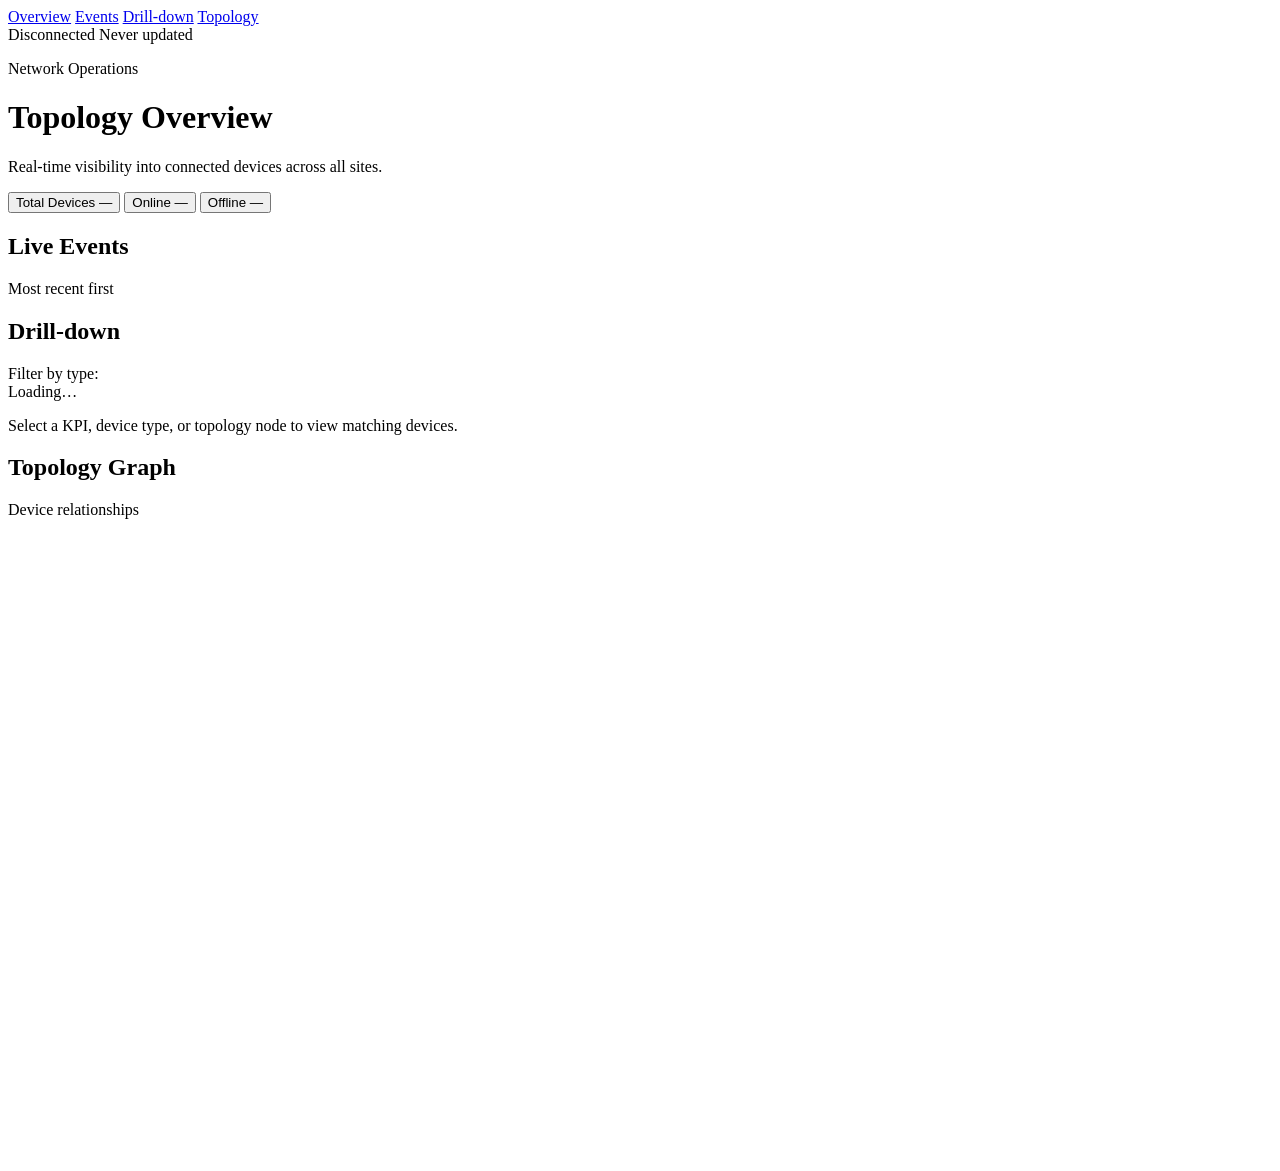
==== topology/backend/static/index.html @ 5d7c3f0e "Update" ====
<!DOCTYPE html>
<html lang="en">
<head>
  <meta charset="UTF-8">
  <meta name="viewport" content="width=device-width, initial-scale=1.0">
  <title>IoT Topology Monitor</title>
  <link rel="preconnect" href="https://fonts.googleapis.com">
  <link rel="preconnect" href="https://fonts.gstatic.com" crossorigin>
  <link href="https://fonts.googleapis.com/css2?family=Inter:wght@400;500;600;700&display=swap" rel="stylesheet">
  <link rel="stylesheet" href="/static/style.css">
</head>
<body>
  <aside class="sidebar">
    <div class="brand">
      <img class="brand-logo" src="/static/nucor-logo.png" alt="Nucor logo" onerror="this.style.display='none'">
    </div>
    <nav class="nav">
      <a class="nav-item active" href="#overview">Overview</a>
      <a class="nav-item" href="#events">Events</a>
      <a class="nav-item" href="#drilldown">Drill-down</a>
      <a class="nav-item" href="#topology">Topology</a>
    </nav>
    <div class="sidebar-footer">
      <div class="ws-block">
        <span id="ws-status" class="ws-dot disconnected">Disconnected</span>
        <span id="last-update" class="last-update">Never updated</span>
      </div>
    </div>
  </aside>

  <main id="app">
    <header class="page-header">
      <div>
        <p class="eyebrow">Network Operations</p>
        <h1>Topology Overview</h1>
        <p class="subtitle">Real-time visibility into connected devices across all sites.</p>
      </div>
    </header>

    <section id="overview" class="kpis">
      <button class="kpi-card" id="kpi-total" data-filter="all">
        <span class="kpi-label">Total Devices</span>
        <span class="kpi-value">—</span>
      </button>
      <button class="kpi-card online" id="kpi-online" data-filter="status:online">
        <span class="kpi-label">Online</span>
        <span class="kpi-value">—</span>
      </button>
      <button class="kpi-card offline" id="kpi-offline" data-filter="status:offline">
        <span class="kpi-label">Offline</span>
        <span class="kpi-value">—</span>
      </button>
    </section>

    <section id="events" class="card">
      <div class="card-header">
        <h2>Live Events</h2>
        <span class="card-meta">Most recent first</span>
      </div>
      <div id="event-list" class="event-list"></div>
    </section>

    <section id="drilldown" class="card">
      <div class="card-header">
        <h2>Drill-down</h2>
        <div class="card-controls">
          <span class="muted">Filter by type:</span>
          <div id="device-type-chips" class="type-chips">
            <span class="muted">Loading…</span>
          </div>
        </div>
      </div>
      <div id="drilldown-table-container">
        <p class="muted">Select a KPI, device type, or topology node to view matching devices.</p>
      </div>
    </section>

    <section id="topology" class="card">
      <div class="card-header">
        <h2>Topology Graph</h2>
        <span class="card-meta">Device relationships</span>
      </div>
      <svg id="graph" width="100%" height="640"></svg>
    </section>
  </main>

  <script src="/static/app.js"></script>
</body>
</html>
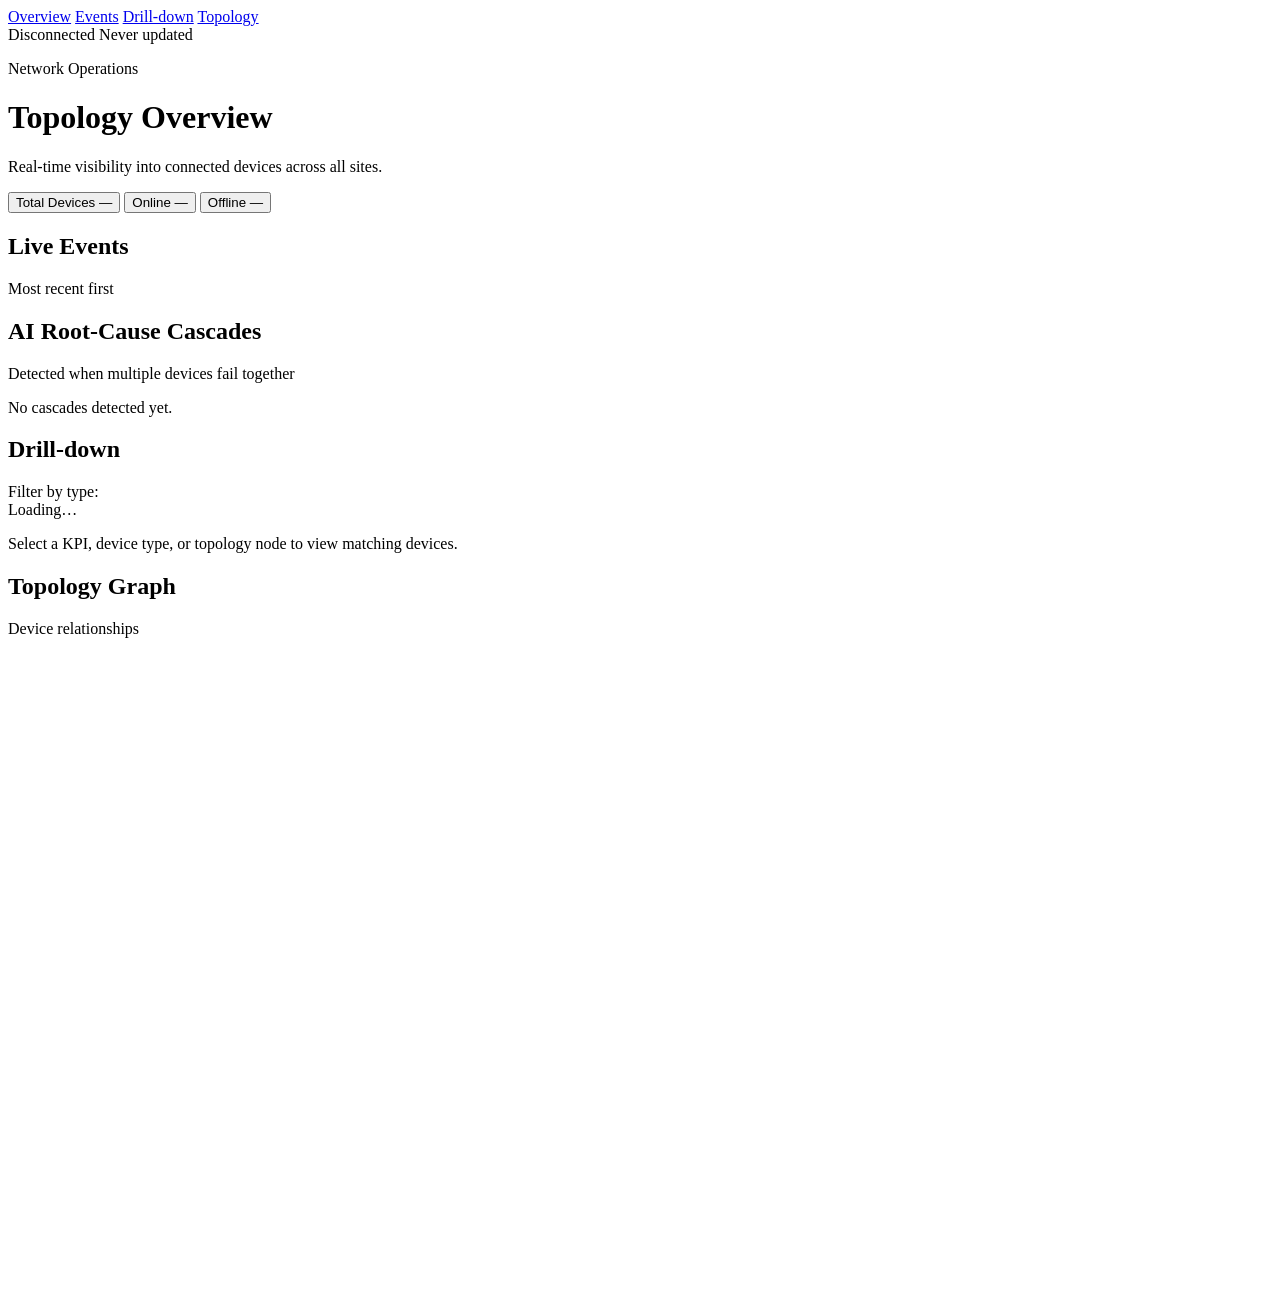
==== commit 5c01e0c2: "AI script test" ====
--- a/topology/backend/static/index.html
+++ b/topology/backend/static/index.html
@@ -60,6 +60,16 @@
       <div id="event-list" class="event-list"></div>
     </section>
 
+    <section id="cascades" class="card">
+      <div class="card-header">
+        <h2>AI Root-Cause Cascades</h2>
+        <span class="card-meta">Detected when multiple devices fail together</span>
+      </div>
+      <div id="cascade-list" class="cascade-list">
+        <p class="muted">No cascades detected yet.</p>
+      </div>
+    </section>
+
     <section id="drilldown" class="card">
       <div class="card-header">
         <h2>Drill-down</h2>
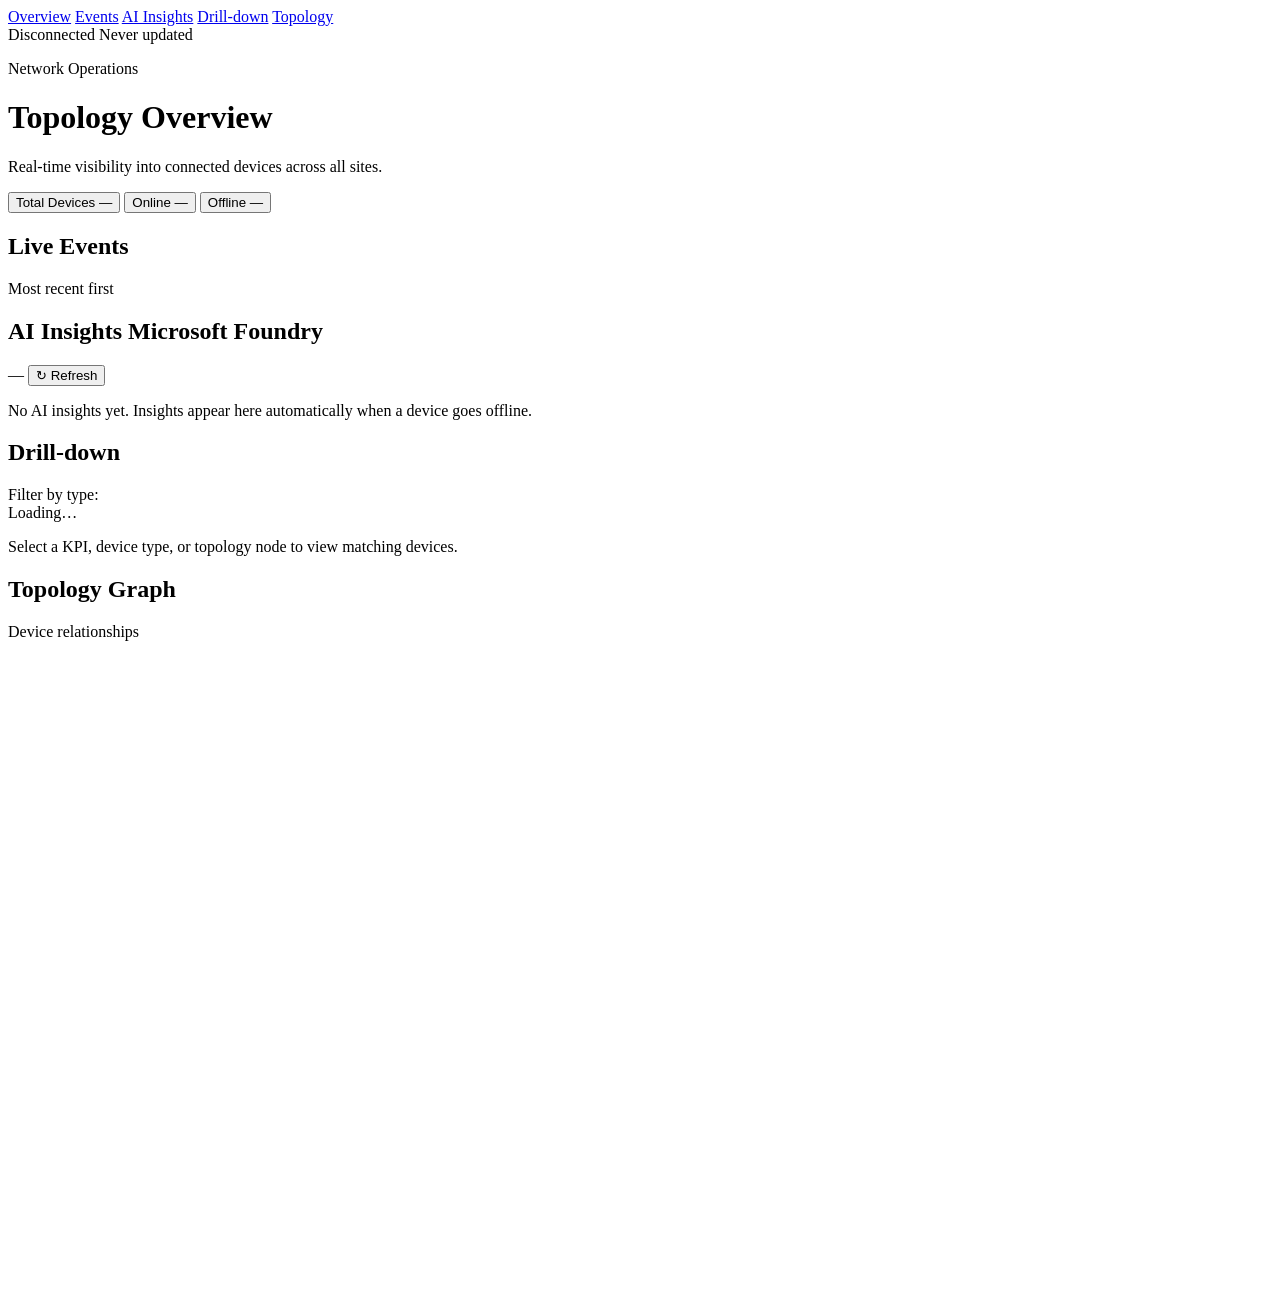
==== commit 3f7fba9c: "Updated with AI" ====
--- a/topology/backend/static/index.html
+++ b/topology/backend/static/index.html
@@ -17,6 +17,7 @@
     <nav class="nav">
       <a class="nav-item active" href="#overview">Overview</a>
       <a class="nav-item" href="#events">Events</a>
+      <a class="nav-item" href="#ai-insights">AI Insights</a>
       <a class="nav-item" href="#drilldown">Drill-down</a>
       <a class="nav-item" href="#topology">Topology</a>
     </nav>
@@ -60,13 +61,16 @@
       <div id="event-list" class="event-list"></div>
     </section>
 
-    <section id="cascades" class="card">
+    <section id="ai-insights" class="card">
       <div class="card-header">
-        <h2>AI Root-Cause Cascades</h2>
-        <span class="card-meta">Detected when multiple devices fail together</span>
+        <h2>AI Insights <span class="ai-badge" id="ai-status-badge">Microsoft Foundry</span></h2>
+        <div class="card-controls">
+          <span class="muted" id="ai-model-info">—</span>
+          <button class="clear-btn" id="ai-refresh-btn" type="button">↻ Refresh</button>
+        </div>
       </div>
-      <div id="cascade-list" class="cascade-list">
-        <p class="muted">No cascades detected yet.</p>
+      <div id="ai-insight-list" class="ai-insight-list">
+        <p class="muted">No AI insights yet. Insights appear here automatically when a device goes offline.</p>
       </div>
     </section>
 
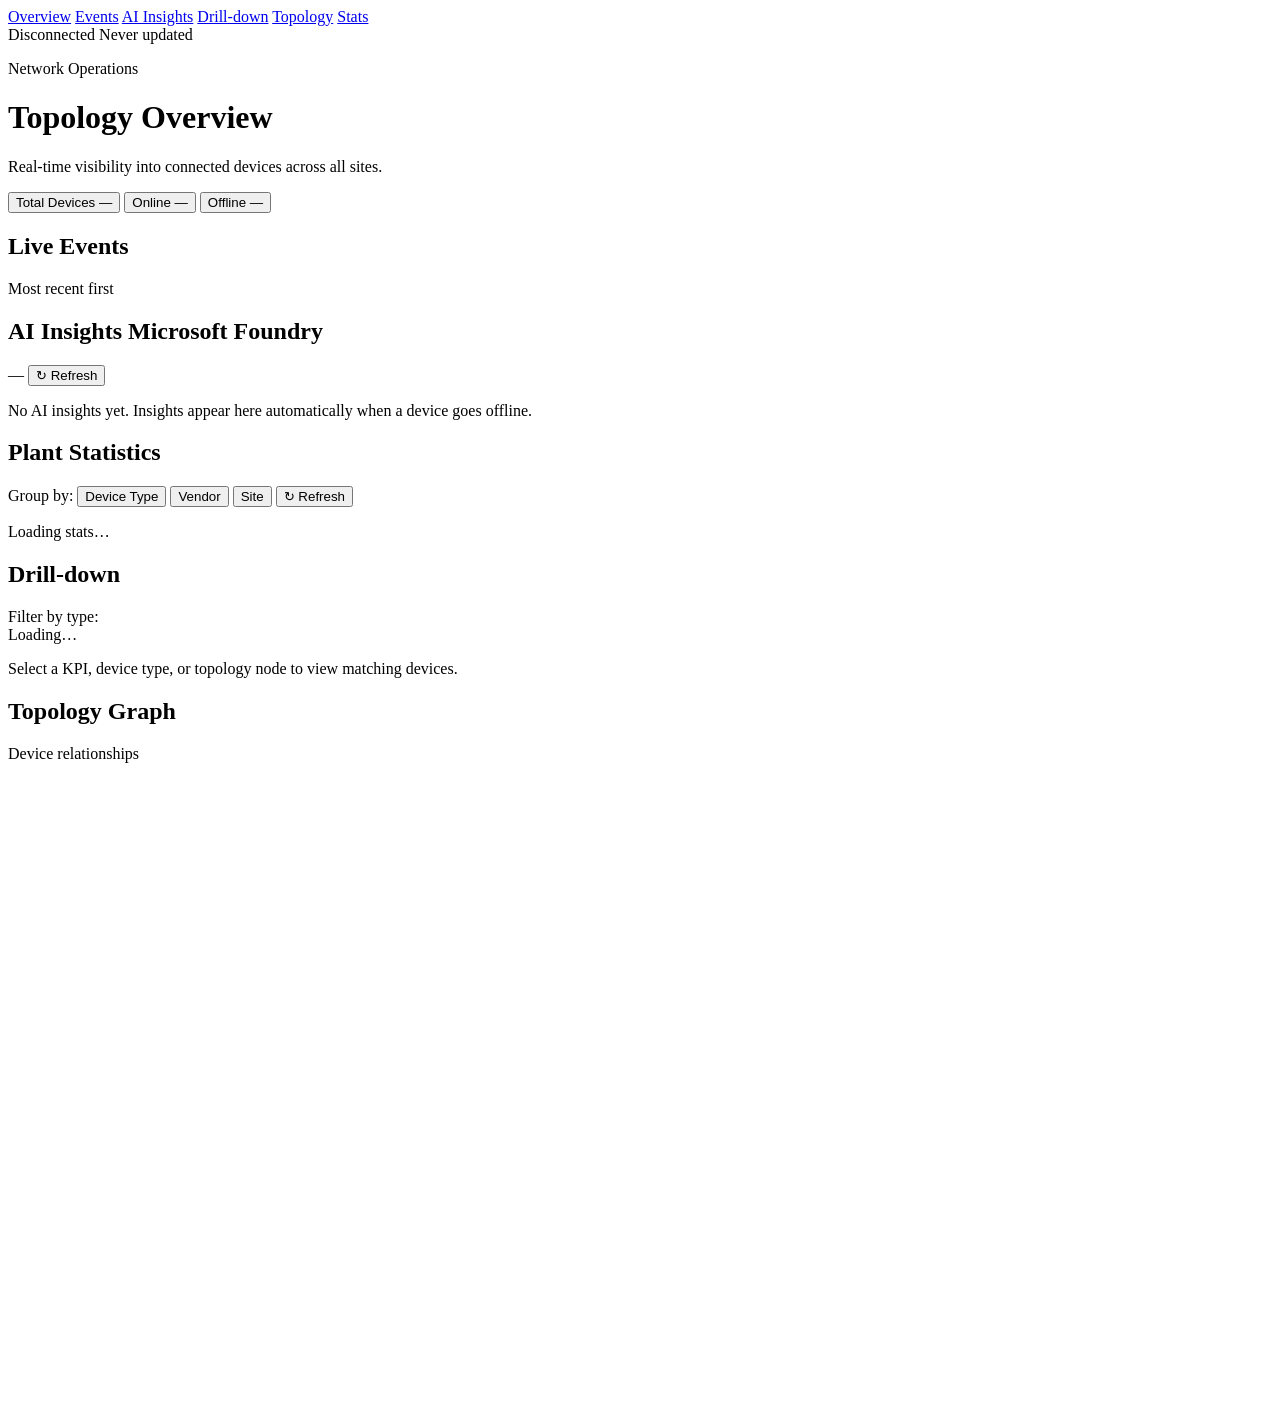
==== commit 518451e6: "Plant Stats page" ====
--- a/topology/backend/static/index.html
+++ b/topology/backend/static/index.html
@@ -20,6 +20,7 @@
       <a class="nav-item" href="#ai-insights">AI Insights</a>
       <a class="nav-item" href="#drilldown">Drill-down</a>
       <a class="nav-item" href="#topology">Topology</a>
+      <a class="nav-item" href="#stats">Stats</a>
     </nav>
     <div class="sidebar-footer">
       <div class="ws-block">
@@ -74,6 +75,23 @@
       </div>
     </section>
 
+      <section id="stats" class="card">
+    <div class="card-header">
+      <h2>Plant Statistics</h2>
+      <div class="card-controls">
+        <span class="muted">Group by:</span>
+        <button class="type-chip" data-stats-group="device_type" id="stats-group-type">Device Type</button>
+        <button class="type-chip" data-stats-group="vendor" id="stats-group-vendor">Vendor</button>
+        <button class="type-chip" data-stats-group="site_id" id="stats-group-site">Site</button>
+        <button class="clear-btn" id="stats-refresh-btn" type="button">↻ Refresh</button>
+      </div>
+    </div>
+    <div id="stats-content">
+      <p class="muted">Loading stats…</p>
+    </div>
+  </section>
+
+
     <section id="drilldown" class="card">
       <div class="card-header">
         <h2>Drill-down</h2>
@@ -98,6 +116,6 @@
     </section>
   </main>
 
-  <script src="/static/app.js"></script>
+  <script src="/static/app.js?v=2"></script>
 </body>
 </html>
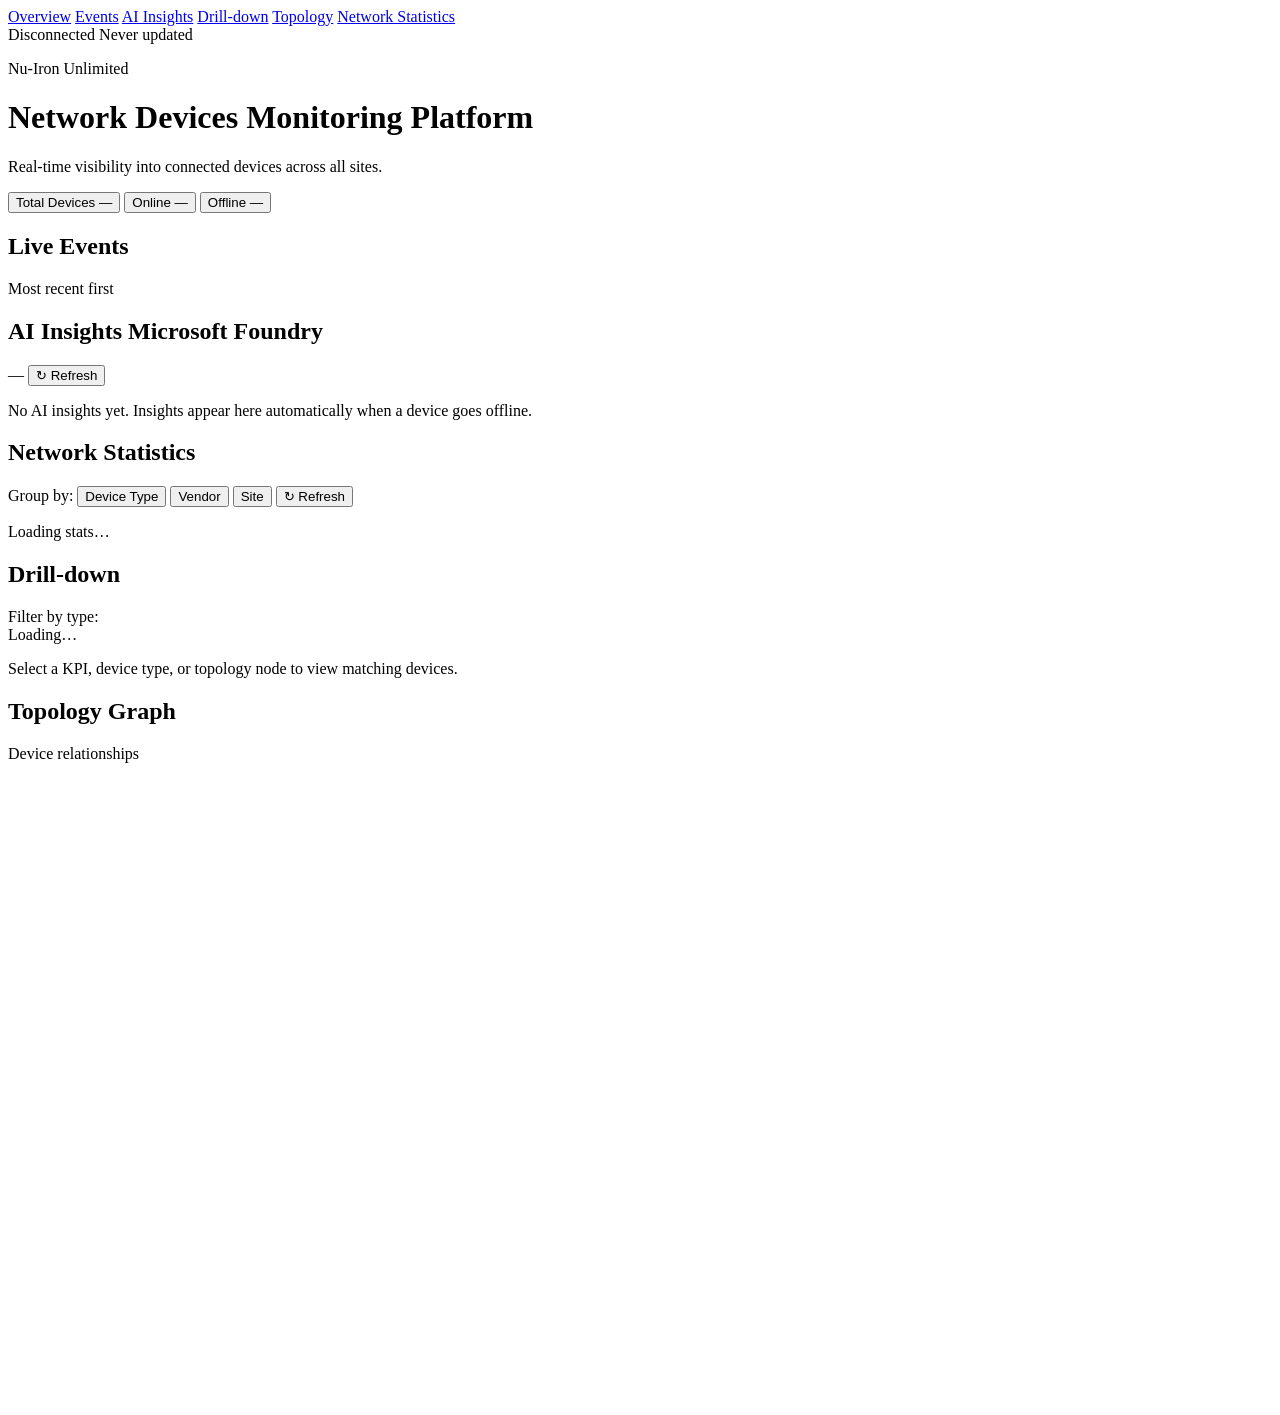
==== commit eec63970: "LLM inferencing + IP address modelling and context" ====
--- a/topology/backend/static/index.html
+++ b/topology/backend/static/index.html
@@ -20,7 +20,7 @@
       <a class="nav-item" href="#ai-insights">AI Insights</a>
       <a class="nav-item" href="#drilldown">Drill-down</a>
       <a class="nav-item" href="#topology">Topology</a>
-      <a class="nav-item" href="#stats">Stats</a>
+      <a class="nav-item" href="#stats">Network Statistics</a>
     </nav>
     <div class="sidebar-footer">
       <div class="ws-block">
@@ -33,8 +33,8 @@
   <main id="app">
     <header class="page-header">
       <div>
-        <p class="eyebrow">Network Operations</p>
-        <h1>Topology Overview</h1>
+        <p class="eyebrow">Nu-Iron Unlimited</p>
+        <h1>Network Devices Monitoring Platform</h1>
         <p class="subtitle">Real-time visibility into connected devices across all sites.</p>
       </div>
     </header>
@@ -77,7 +77,7 @@
 
       <section id="stats" class="card">
     <div class="card-header">
-      <h2>Plant Statistics</h2>
+      <h2>Network Statistics</h2>
       <div class="card-controls">
         <span class="muted">Group by:</span>
         <button class="type-chip" data-stats-group="device_type" id="stats-group-type">Device Type</button>
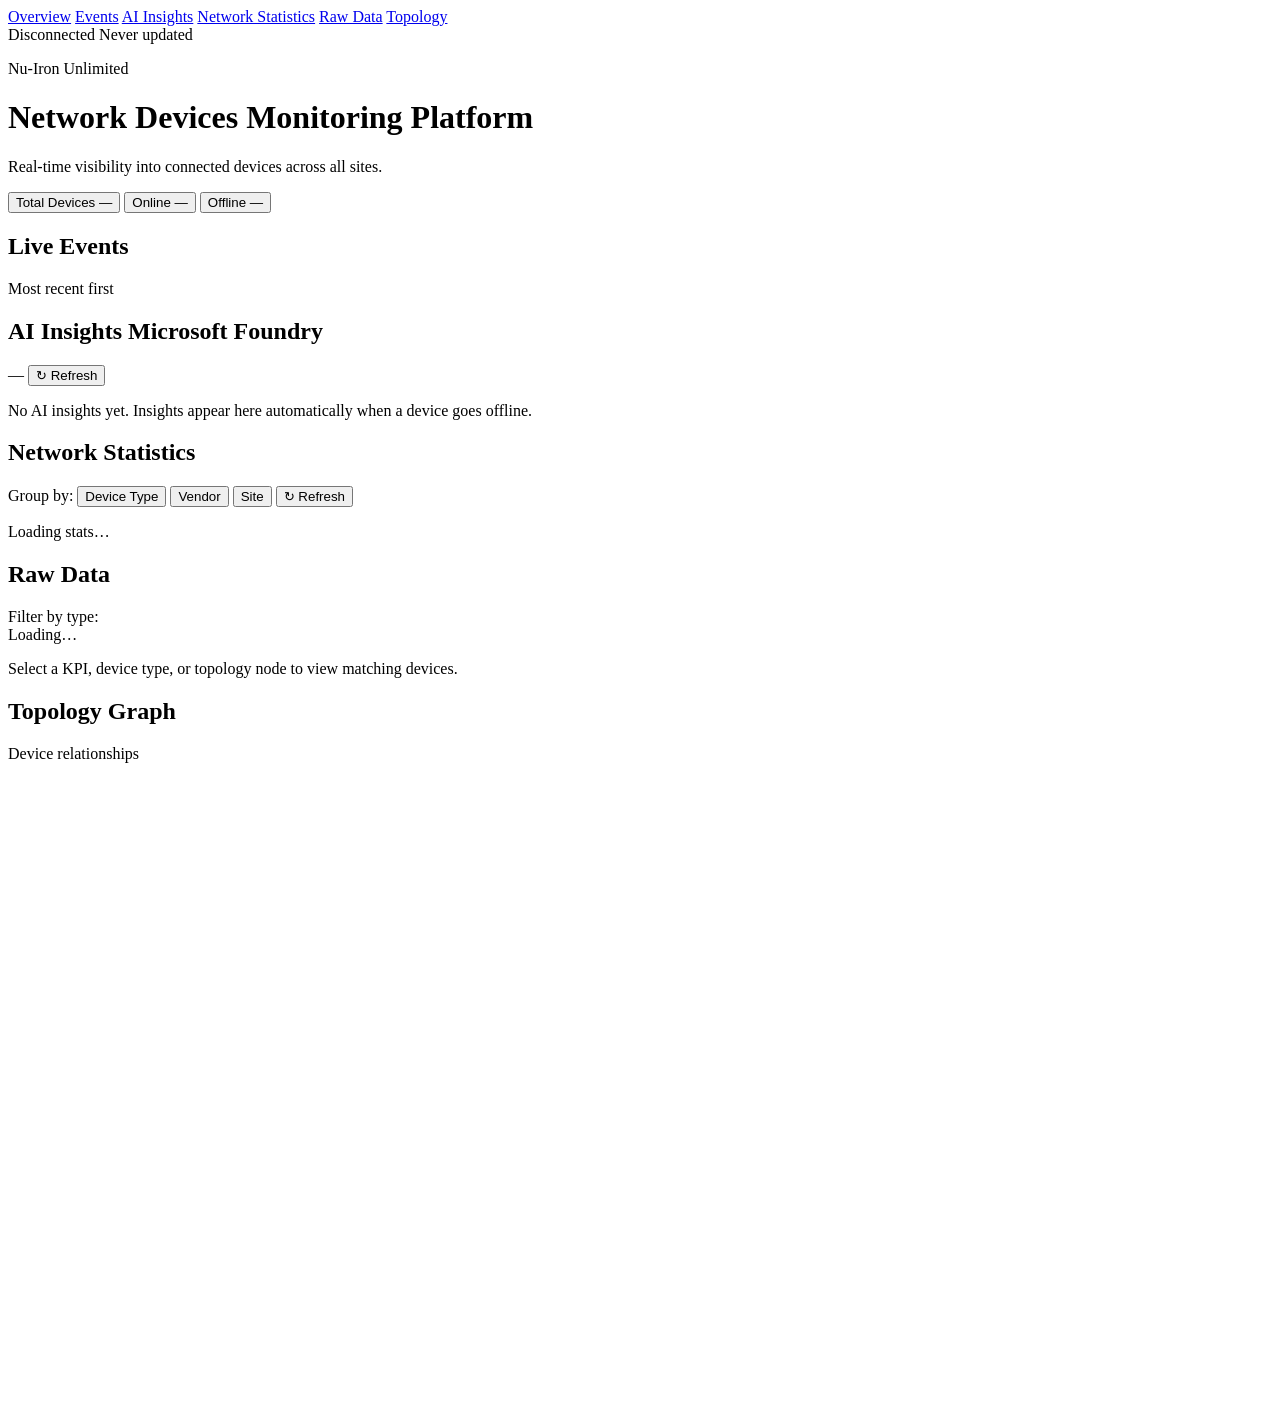
==== commit ec5027ca: "Logic Updates and Topology Physical Markers" ====
--- a/topology/backend/static/index.html
+++ b/topology/backend/static/index.html
@@ -18,9 +18,9 @@
       <a class="nav-item active" href="#overview">Overview</a>
       <a class="nav-item" href="#events">Events</a>
       <a class="nav-item" href="#ai-insights">AI Insights</a>
-      <a class="nav-item" href="#drilldown">Drill-down</a>
+      <a class="nav-item" href="#stats">Network Statistics</a>
+      <a class="nav-item" href="#drilldown">Raw Data</a>
       <a class="nav-item" href="#topology">Topology</a>
-      <a class="nav-item" href="#stats">Network Statistics</a>
     </nav>
     <div class="sidebar-footer">
       <div class="ws-block">
@@ -94,7 +94,7 @@
 
     <section id="drilldown" class="card">
       <div class="card-header">
-        <h2>Drill-down</h2>
+        <h2>Raw Data</h2>
         <div class="card-controls">
           <span class="muted">Filter by type:</span>
           <div id="device-type-chips" class="type-chips">
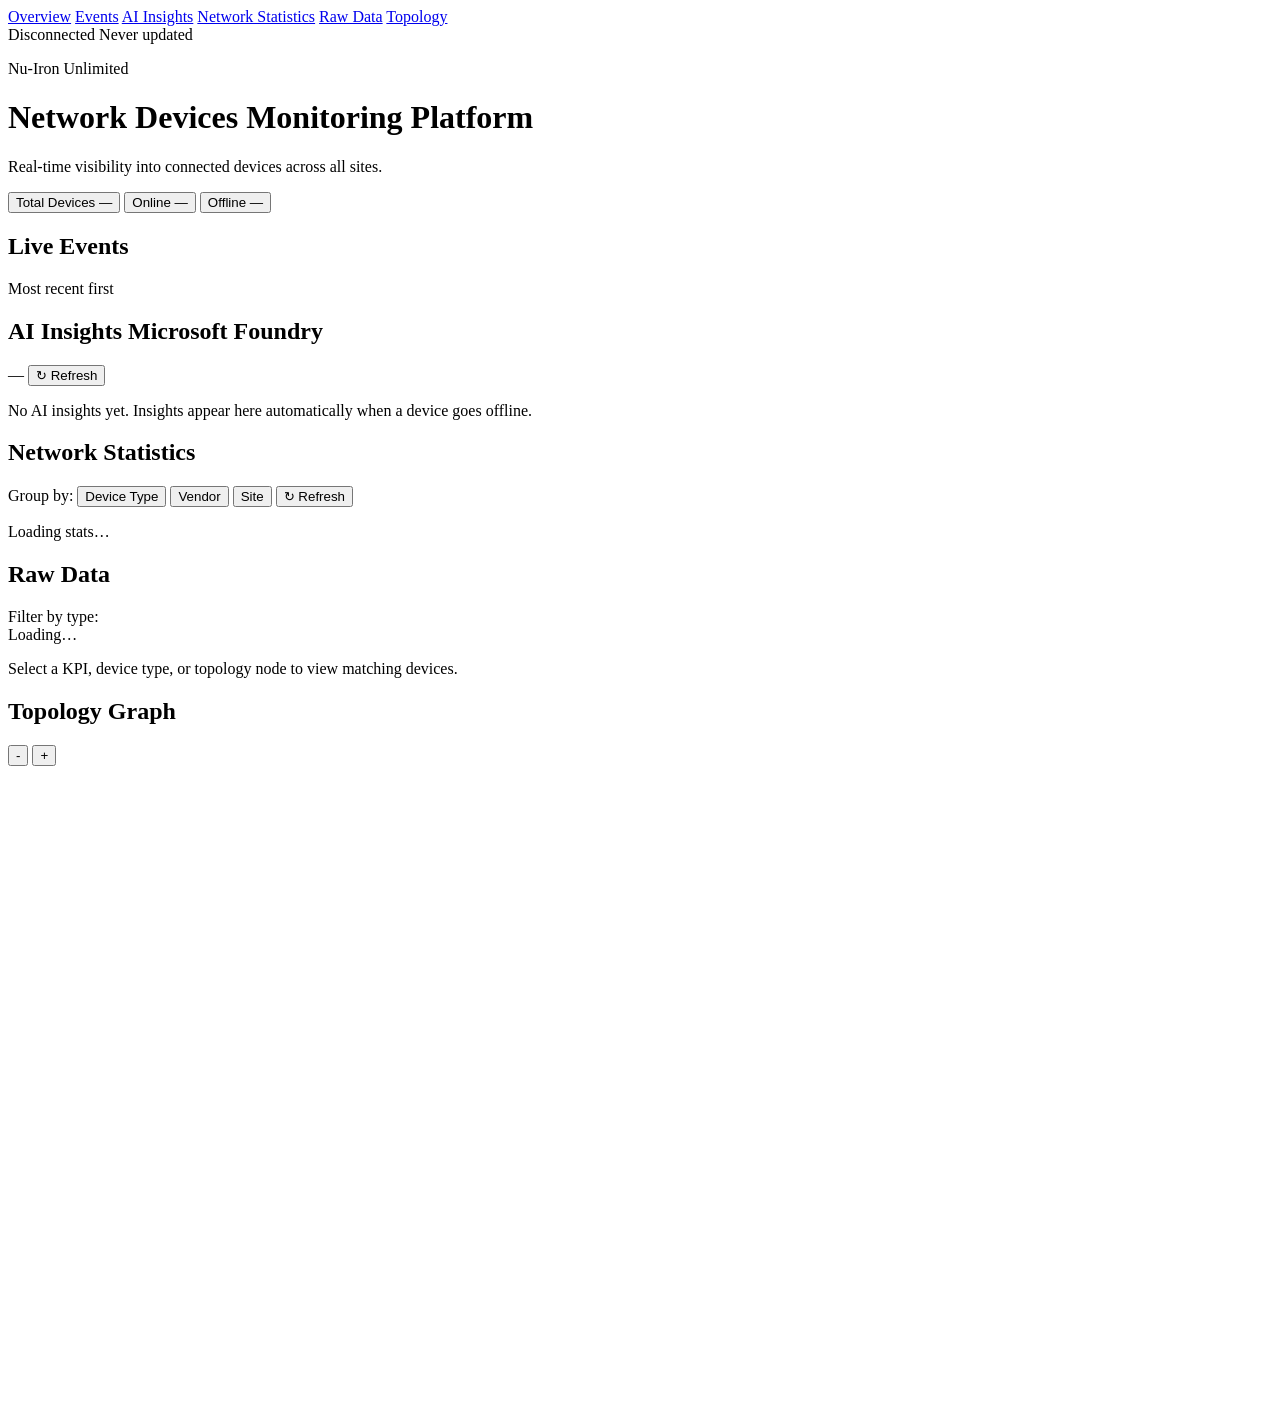
==== commit ff8d420a: "Topology Update" ====
--- a/topology/backend/static/index.html
+++ b/topology/backend/static/index.html
@@ -1,5 +1,6 @@
 <!DOCTYPE html>
 <html lang="en">
+
 <head>
   <meta charset="UTF-8">
   <meta name="viewport" content="width=device-width, initial-scale=1.0">
@@ -9,6 +10,7 @@
   <link href="https://fonts.googleapis.com/css2?family=Inter:wght@400;500;600;700&display=swap" rel="stylesheet">
   <link rel="stylesheet" href="/static/style.css">
 </head>
+
 <body>
   <aside class="sidebar">
     <div class="brand">
@@ -75,21 +77,21 @@
       </div>
     </section>
 
-      <section id="stats" class="card">
-    <div class="card-header">
-      <h2>Network Statistics</h2>
-      <div class="card-controls">
-        <span class="muted">Group by:</span>
-        <button class="type-chip" data-stats-group="device_type" id="stats-group-type">Device Type</button>
-        <button class="type-chip" data-stats-group="vendor" id="stats-group-vendor">Vendor</button>
-        <button class="type-chip" data-stats-group="site_id" id="stats-group-site">Site</button>
-        <button class="clear-btn" id="stats-refresh-btn" type="button">↻ Refresh</button>
+    <section id="stats" class="card">
+      <div class="card-header">
+        <h2>Network Statistics</h2>
+        <div class="card-controls">
+          <span class="muted">Group by:</span>
+          <button class="type-chip" data-stats-group="device_type" id="stats-group-type">Device Type</button>
+          <button class="type-chip" data-stats-group="vendor" id="stats-group-vendor">Vendor</button>
+          <button class="type-chip" data-stats-group="site_id" id="stats-group-site">Site</button>
+          <button class="clear-btn" id="stats-refresh-btn" type="button">↻ Refresh</button>
+        </div>
       </div>
-    </div>
-    <div id="stats-content">
-      <p class="muted">Loading stats…</p>
-    </div>
-  </section>
+      <div id="stats-content">
+        <p class="muted">Loading stats…</p>
+      </div>
+    </section>
 
 
     <section id="drilldown" class="card">
@@ -110,12 +112,18 @@
     <section id="topology" class="card">
       <div class="card-header">
         <h2>Topology Graph</h2>
-        <span class="card-meta">Device relationships</span>
+
+        <div class="card-controls">
+          <button class="zoom-btn" id="zoom-out-btn">-</button>
+          <button class="zoom-btn" id="zoom-in-btn">+</button>
+        </div>
       </div>
+
       <svg id="graph" width="100%" height="640"></svg>
     </section>
   </main>
 
   <script src="/static/app.js?v=2"></script>
 </body>
-</html>
+
+</html>
